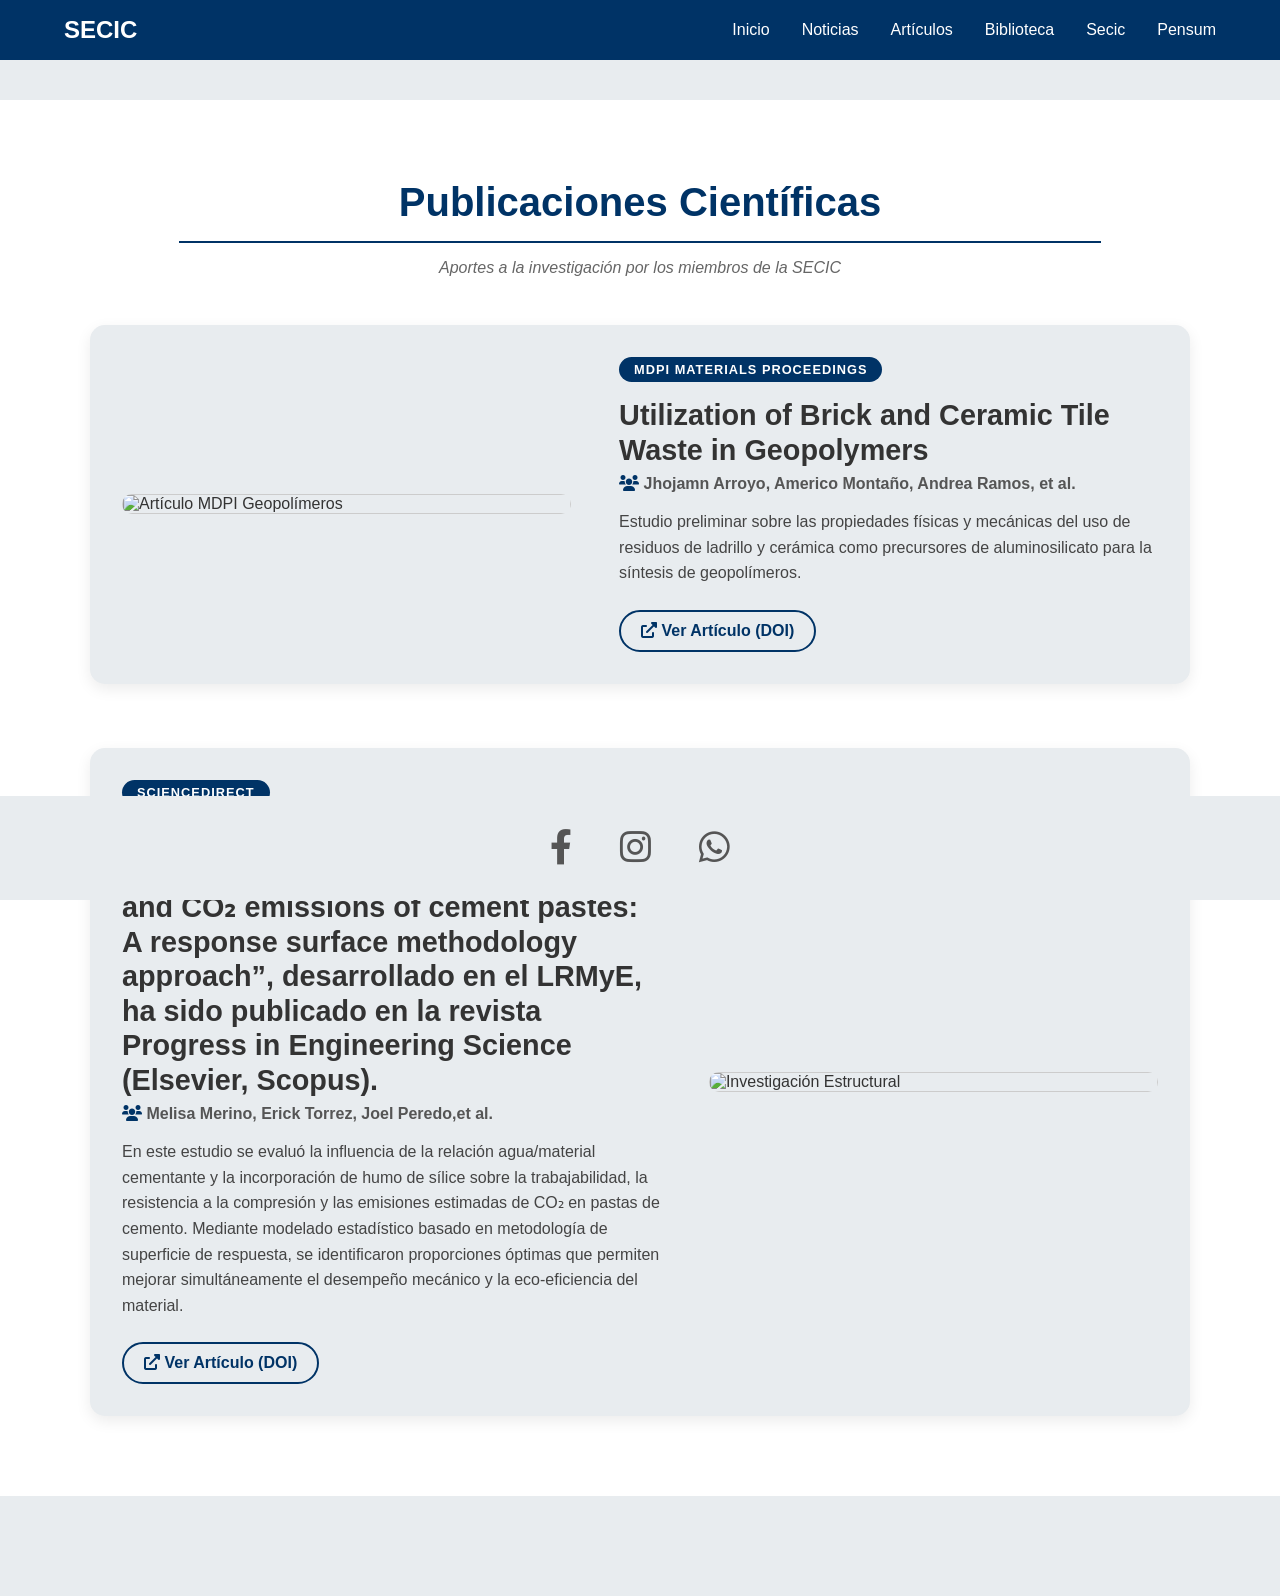
==== articulos.html @ c9910108 "Add files via upload" ====
<!DOCTYPE html>
<html lang="es">
<head>
    <meta charset="UTF-8">
    <meta name="viewport" content="width=device-width, initial-scale=1.0">
    <title>Artículos - SECIC UMSS</title>
    <link rel="stylesheet" href="style.css">
    <link rel="stylesheet" href="https://cdnjs.cloudflare.com/ajax/libs/font-awesome/6.0.0/css/all.min.css">
</head>
<body>

    <nav id="navbar">
        <div class="nav-logo">SECIC</div>
        <ul class="nav-links">
            <li><a href="index.html">Inicio</a></li>
            <li><a href="index.html#noticias">Noticias</a></li>
            <li><a href="articulos.html">Artículos</a></li>
            <li><a href="index.html#biblioteca">Biblioteca</a></li>
            <li><a href="index.html#secic">Secic</a></li>
            <li><a href="index.html#pensum">Pensum</a></li>
        </ul>
    </nav>

    <div style="height: 100px;"></div>

    <section class="articles-section">
        <div class="section-title">
            <h2>Publicaciones Científicas</h2>
            <hr class="divider">
            <p>Aportes a la investigación por los miembros de la SECIC</p>
        </div>

        <div class="articles-container">
            
            <div class="article-card">
                <div class="article-img">
                    <img src="C:\Users\mario\OneDrive\Desktop\Web-Secic\fotos\articulonewton.png" alt="Artículo MDPI Geopolímeros">
                </div>
                <div class="article-content">
                    <span class="journal-tag">MDPI Materials Proceedings</span>
                    <h3>Utilization of Brick and Ceramic Tile Waste in Geopolymers</h3>
                    <p class="authors"><i class="fas fa-users"></i> Jhojamn Arroyo, Americo Montaño, Andrea Ramos, et al.</p>
                    <p class="description">Estudio preliminar sobre las propiedades físicas y mecánicas del uso de residuos de ladrillo y cerámica como precursores de aluminosilicato para la síntesis de geopolímeros.</p>
                    <a href="https://doi.org/10.3390/materproc2025026019" target="_blank" class="btn-doi"><i class="fas fa-external-link-alt"></i> Ver Artículo (DOI)</a>
                </div>
            </div>

            <div class="article-card reversed">
                <div class="article-img">
                    <img src="C:\Users\mario\OneDrive\Desktop\Web-Secic\fotos\articulomelisa.png" alt="Investigación Estructural">
                </div>
                <div class="article-content">
                    <span class="journal-tag">ScienceDirect</span>
                    <h3>Effect of silica fume and water-to-binder ratio on workability, strength, and CO₂ emissions of cement pastes: A response surface methodology approach”, desarrollado en el LRMyE, ha sido publicado en la revista Progress in Engineering Science (Elsevier, Scopus).
</h3>
                    <p class="authors"><i class="fas fa-users"></i> Melisa Merino, Erick Torrez, Joel Peredo,et al.</p>
                    <p class="description">En este estudio se evaluó la influencia de la relación agua/material cementante y la incorporación de humo de sílice sobre la trabajabilidad, la resistencia a la compresión y las emisiones estimadas de CO₂ en pastas de cemento. Mediante modelado estadístico basado en metodología de superficie de respuesta, se identificaron proporciones óptimas que permiten mejorar simultáneamente el desempeño mecánico y la eco-eficiencia del material.</p>
                    <a href="https://doi.org/10.1016/j.pes.2026.100232" target="_blank" class="btn-doi"><i class="fas fa-external-link-alt"></i> Ver Artículo (DOI)</a>
                </div>
            </div>

        </div>
    </section>

    <div class="social-footer">
        <a href="https://www.facebook.com/umss.secic" target="_blank"><i class="fab fa-facebook-f"></i></a>
        <a href="https://www.instagram.com/umss.secic/" target="_blank"><i class="fab fa-instagram"></i></a>
        <a href="#" target="_blank"><i class="fab fa-whatsapp"></i></a>
    </div>

    <script src="script.js"></script>
</body>
</html>
---- style.css ----
:root {
    --primary-blue: #003366;
    --bg-gray: #e8ecef;
    --text-dark: #333;
    --white: #ffffff;
    --accent: #d9534f; /* Un rojo oscuro para detalles, combinando con el logo */
}

* {
    margin: 0;
    padding: 0;
    box-sizing: border-box;
    font-family: 'Segoe UI', Tahoma, Geneva, Verdana, sans-serif;
}
body {
    background-color: var(--bg-gray);
    color: var(--text-dark);
    padding-bottom: 100px; /* AÑADE O REVISA ESTA LÍNEA: Hace espacio para la barra fija al final de la página */
}

/* Navegación */
#navbar {
    background-color: var(--primary-blue);
    padding: 1rem 5%;
    display: flex;
    justify-content: space-between;
    align-items: center;
    position: fixed;
    width: 100%;
    top: 0;
    z-index: 1000;
    transition: all 0.3s ease;
}

#navbar.scrolled {
    background-color: rgba(0, 51, 102, 0.95);
    box-shadow: 0 4px 10px rgba(0,0,0,0.2);
}

.nav-logo {
    color: var(--white);
    font-size: 1.5rem;
    font-weight: bold;
}

.nav-links {
    list-style: none;
    display: flex;
    gap: 2rem;
}

.nav-links a {
    color: var(--white);
    text-decoration: none;
    font-size: 1rem;
    transition: color 0.3s;
}

.nav-links a:hover {
    color: #a0c4ff;
}

/* Hero Section */
.hero-section {
    padding: 120px 5% 50px;
    min-height: 100vh;
}

.hero-content {
    display: grid;
    grid-template-columns: 1fr 1fr;
    gap: 4rem;
    align-items: center;
}

.hero-text {
    text-align: center;
}

.main-logo {
    max-width: 100%;
    height: auto;
    margin-bottom: 2rem;
    filter: drop-shadow(0px 10px 15px rgba(0,0,0,0.1));
}

.hero-text h1 {
    font-size: 1.5rem;
    color: var(--text-dark);
    margin-bottom: 1rem;
}

.divider {
    border: none;
    height: 2px;
    background-color: var(--primary-blue);
    width: 80%;
    margin: 1rem auto;
}

.slogan {
    font-weight: bold;
    letter-spacing: 1px;
    font-size: 0.9rem;
    min-height: 40px; /* Evita saltos cuando escribe el JS */
}

/* Carrusel de Anuncios */
.hero-announcements {
    text-align: center;
}

.hero-announcements h2 {
    color: var(--primary-blue);
    font-size: 2rem;
    margin-bottom: 1rem;
}

.carousel-container {
    position: relative;
    width: 100%;
    max-width: 500px;
    margin: 0 auto;
    border-radius: 10px;
    overflow: hidden;
    box-shadow: 0 10px 25px rgba(0,0,0,0.2);
}

.carousel-slide {
    display: none;
    position: relative;
}

.carousel-slide.active {
    display: block;
    animation: fade 0.5s ease-in-out;
}

.carousel-slide img {
    width: 100%;
    height: auto;
    display: block;
}

.carousel-overlay {
    position: absolute;
    bottom: 20px;
    left: 20px;
}

.btn-leer-mas {
    background-color: var(--white);
    color: var(--primary-blue);
    padding: 10px 20px;
    text-decoration: none;
    border-radius: 25px;
    font-weight: bold;
    transition: all 0.3s;
}

.btn-leer-mas:hover {
    background-color: var(--primary-blue);
    color: var(--white);
}

.carousel-btn {
    position: absolute;
    top: 50%;
    transform: translateY(-50%);
    background-color: rgba(0,0,0,0.5);
    color: white;
    border: none;
    padding: 15px;
    cursor: pointer;
    font-size: 1.2rem;
    transition: background 0.3s;
}

.carousel-btn:hover {
    background-color: rgba(0,0,0,0.8);
}

.prev { left: 0; }
.next { right: 0; }

@keyframes fade {
    from { opacity: 0.8; }
    to { opacity: 1; }
}

/* Estadísticas Animadas */
.stats-section {
    display: flex;
    justify-content: space-around;
    padding: 4rem 5%;
    background-color: var(--primary-blue);
    color: var(--white);
}

.stat-box {
    text-align: center;
}

.stat-box h3 {
    font-size: 3rem;
    margin-bottom: 0.5rem;
}

/* --- Nueva Barra de Redes Sociales Fija al Fondo (Corregida) --- */
.social-footer {
    position: fixed;      /* Mantiene la funcionalidad de estar fija */
    bottom: 0;            /* Pegada al fondo absoluto de la pantalla */
    left: 0;              /* Pegada al borde izquierdo */
    width: 100%;          /* Ocupa todo el ancho de la pantalla */
    z-index: 999;         /* Asegura que esté por encima del contenido */
    
    /* ESTO ES LA CLAVE PARA CENTRAR SIN BURBUJA */
    display: flex;        /* Usamos flexbox */
    justify-content: center; /* Centramos los iconos horizontalmente */
    gap: 3rem;            /* Espacio grande y cómodo entre los iconos (como estaban antes) */
    
    background-color: var(--bg-gray); /* Mismo color de fondo que el body para que parezca limpio */
    padding: 2rem 0;      /* Espaciado arriba y abajo (como estaban antes) */
    text-align: center;   /* Alineación extra para navegadores viejos */
    
    /* ELIMINAMOS EL EFECTO BURBUJA */
    border-radius: 0;     /* Sin bordes redondeados */
    box-shadow: none;     /* Sin sombritas flontantes */
}

/* Reajustamos los iconos para que se parezcan a los originales */
.social-footer a {
    color: #555;          /* Gris oscuro original de los iconos */
    font-size: 2.2rem;    /* Tamaño grande (como estaban antes) */
    transition: color 0.3s, transform 0.3s;
    display: inline-block; /* Requerido para el efecto transform */
    margin: 0;            /* Quitamos márgenes manuales, el gap lo maneja */
    text-decoration: none;
}

/* El efecto al pasar el mouse (hover) sigue funcionando */
.social-footer a:hover {
    color: #0fbaff;       /* El azul brillante que te gustó */
    transform: translateY(-5px); /* El pequeño salto hacia arriba */
}

/* El efecto al pasar el mouse sigue funcionando */
.social-footer a:hover {
    color: #0fbaff;       /* O usa var(--accent) si definiste el rojo oscuro */
    transform: translateY(-3px);
}

/* Responsive */
@media (max-width: 900px) {
    .hero-content {
        grid-template-columns: 1fr;
    }
}

/* --- Sección de Artículos --- */
.articles-section {
    padding: 80px 5%;
    background-color: var(--white); /* Fondo blanco para que resalte tras el gris/azul */
}

.section-title {
    text-align: center;
    margin-bottom: 3rem;
}

.section-title h2 {
    color: var(--primary-blue);
    font-size: 2.5rem;
}

.section-title p {
    color: #666;
    font-style: italic;
}

.articles-container {
    max-width: 1100px;
    margin: 0 auto;
    display: flex;
    flex-direction: column;
    gap: 4rem; /* Espacio entre cada artículo */
}

/* Tarjeta del artículo (Flexbox al rescate) */
.article-card {
    display: flex;
    align-items: center;
    gap: 3rem;
    background-color: var(--bg-gray);
    padding: 2rem;
    border-radius: 15px;
    box-shadow: 0 5px 15px rgba(0,0,0,0.08);
    transition: transform 0.3s ease;
}

.article-card:hover {
    transform: translateY(-5px); /* Pequeño salto al pasar el mouse */
    box-shadow: 0 8px 25px rgba(0,0,0,0.15);
}

/* La magia del ZigZag: si tiene la clase "reversed", el texto va a la izquierda */
.article-card.reversed {
    flex-direction: row-reverse;
}

.article-img {
    flex: 1; /* Ocupa la mitad del espacio */
    border-radius: 10px;
    overflow: hidden;
}

.article-img img {
    width: 100%;
    height: auto;
    display: block;
    border: 1px solid #ccc; /* Un borde sutil por si la imagen es blanca */
}

.article-content {
    flex: 1.2; /* Ocupa un poco más de la mitad para dar respiro al texto */
    display: flex;
    flex-direction: column;
    align-items: flex-start;
}

.journal-tag {
    background-color: var(--primary-blue);
    color: var(--white);
    padding: 5px 15px;
    border-radius: 20px;
    font-size: 0.8rem;
    font-weight: bold;
    margin-bottom: 1rem;
    text-transform: uppercase;
    letter-spacing: 1px;
}

.article-content h3 {
    font-size: 1.8rem;
    color: var(--text-dark);
    margin-bottom: 0.5rem;
    line-height: 1.2;
}

.authors {
    color: #555;
    font-weight: bold;
    margin-bottom: 1rem;
}

.authors i {
    color: var(--primary-blue);
}

.description {
    color: #444;
    line-height: 1.6;
    margin-bottom: 1.5rem;
}

/* Botón DOI */
.btn-doi {
    background-color: transparent;
    color: var(--primary-blue);
    border: 2px solid var(--primary-blue);
    padding: 10px 20px;
    border-radius: 25px;
    text-decoration: none;
    font-weight: bold;
    transition: all 0.3s;
}

.btn-doi:hover {
    background-color: var(--primary-blue);
    color: var(--white);
}

/* --- Adaptación a Teléfonos (Responsive) --- */
@media (max-width: 768px) {
    /* Aquí forzamos a que TODOS los artículos (normales y reversed) se apilen verticalmente */
    .article-card, 
    .article-card.reversed {
        flex-direction: column;
        padding: 1.5rem;
        gap: 1.5rem;
    }

    .article-img, .article-content {
        width: 100%;
    }
    
    .article-content h3 {
        font-size: 1.4rem;
    }
}
/* --- Sección del Pensum --- */
.pensum-section {
    padding: 40px 5% 100px; /* Padding inferior grande para que no lo tape la barra social */
    background-color: var(--white);
    text-align: center;
    min-height: 100vh;
}

/* El contenedor que soluciona el problema en móviles */
.pensum-wrapper {
    max-width: 1200px;
    margin: 2rem auto;
    background-color: #6a9cba; /* Un color de fondo parecido al que tenías en Wix por si hay transparencias */
    border-radius: 15px;
    box-shadow: 0 10px 25px rgba(0,0,0,0.15);
    
    /* LA MAGIA PARA CELULARES ESTÁ AQUÍ */
    overflow-x: auto; 
    -webkit-overflow-scrolling: touch; /* Hace que el deslizamiento en iPhone sea suave */
}

.pensum-img {
    width: 100%;
    /* Obligamos a la imagen a no encogerse más de esto para que las letras se lean */
    min-width: 800px; 
    height: auto;
    display: block;
    border-radius: 15px;
}

/* Estilos del botón de descarga potente */
.download-container {
    margin-top: 3rem;
}

.btn-download {
    display: inline-flex;
    align-items: center;
    gap: 12px;
    background-color: var(--primary-blue);
    color: var(--white);
    padding: 15px 35px;
    border-radius: 50px;
    font-size: 1.2rem;
    font-weight: bold;
    text-decoration: none;
    box-shadow: 0 5px 15px rgba(0, 51, 102, 0.3);
    transition: all 0.3s ease;
}

.btn-download:hover {
    background-color: #0fbaff; /* Cambia a un azul más brillante */
    color: var(--white);
    transform: translateY(-5px);
    box-shadow: 0 8px 25px rgba(15, 186, 255, 0.4);
}

.btn-download i {
    font-size: 1.5rem;
}
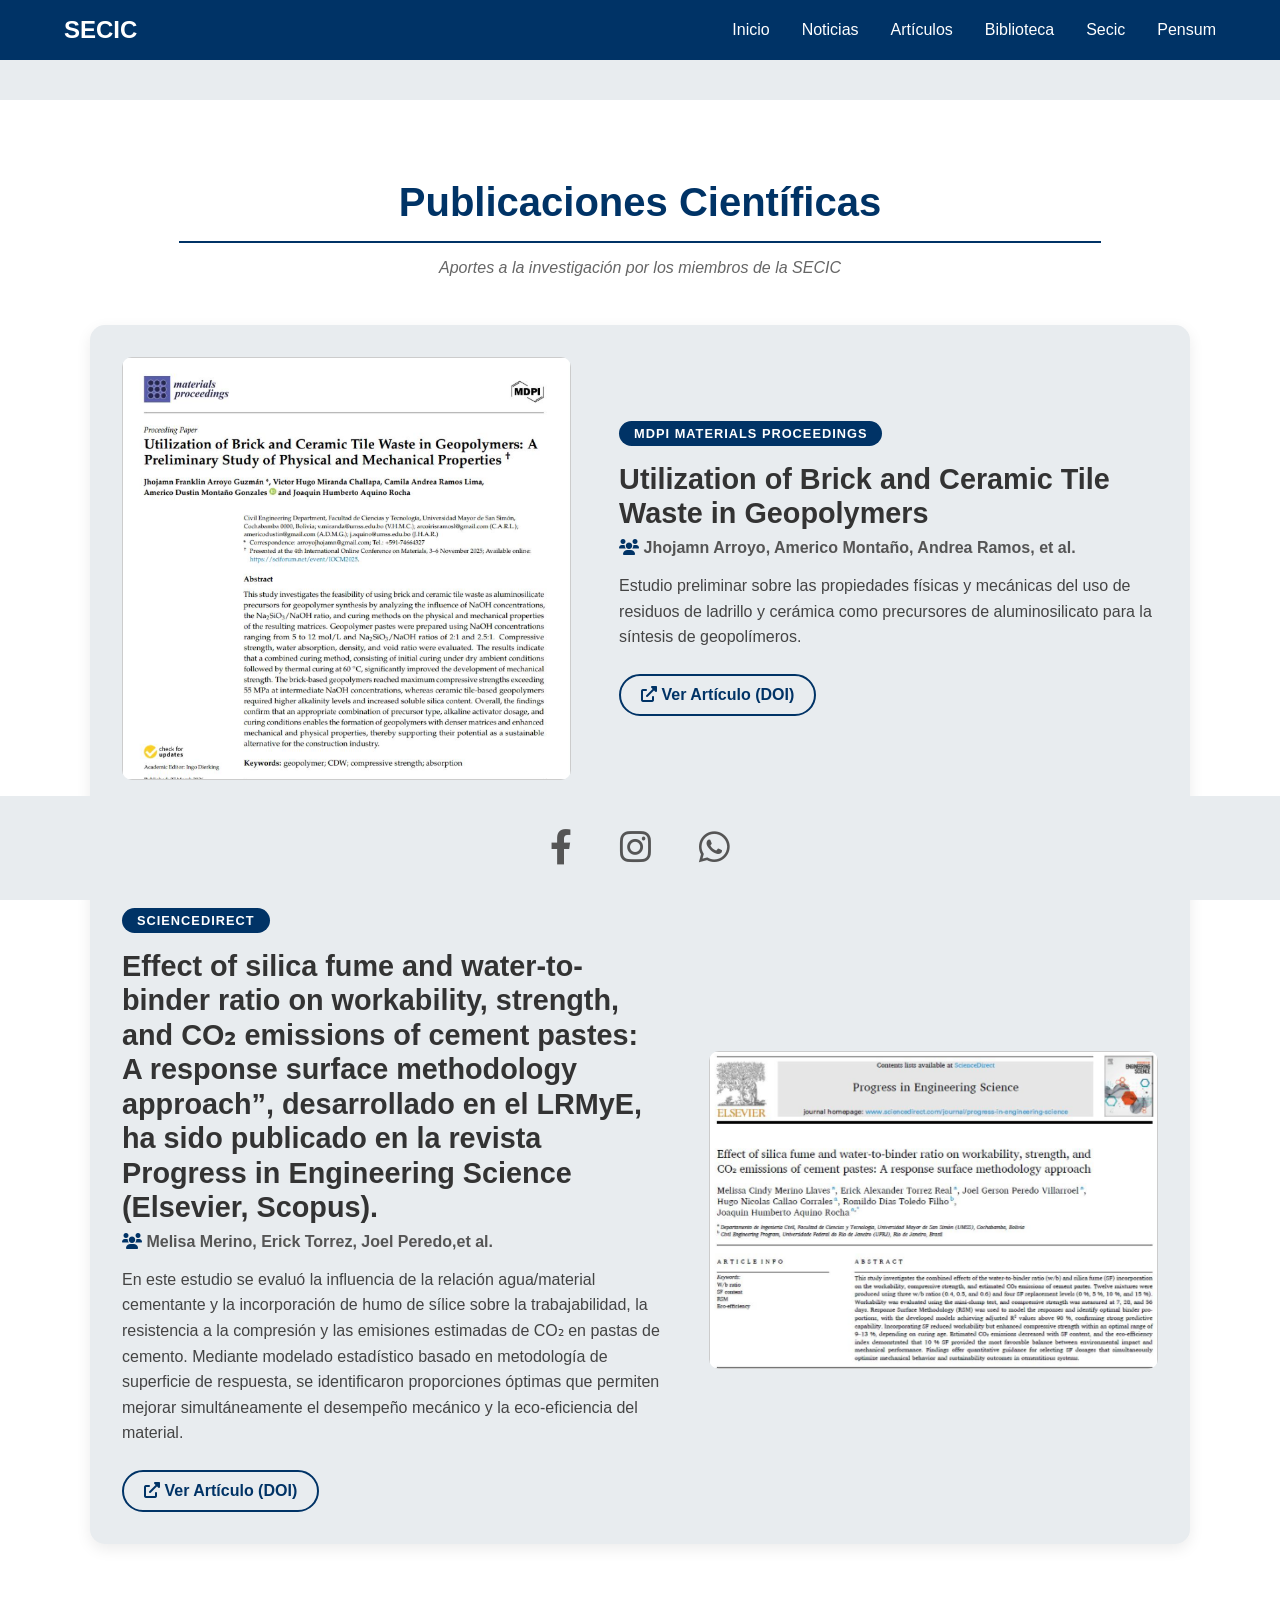
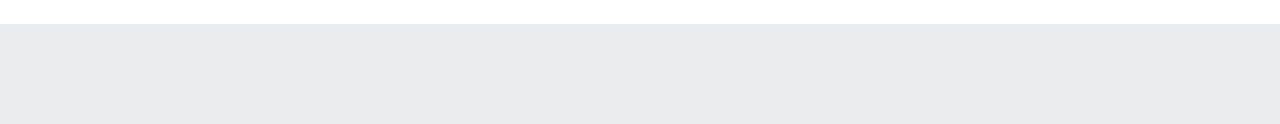
==== commit 733414d1: "Update articulos.html" ====
--- a/articulos.html
+++ b/articulos.html
@@ -34,7 +34,7 @@
             
             <div class="article-card">
                 <div class="article-img">
-                    <img src="C:\Users\mario\OneDrive\Desktop\Web-Secic\fotos\articulonewton.png" alt="Artículo MDPI Geopolímeros">
+                    <img src="fotos\articulonewton.png" alt="Artículo MDPI Geopolímeros">
                 </div>
                 <div class="article-content">
                     <span class="journal-tag">MDPI Materials Proceedings</span>
@@ -47,7 +47,7 @@
 
             <div class="article-card reversed">
                 <div class="article-img">
-                    <img src="C:\Users\mario\OneDrive\Desktop\Web-Secic\fotos\articulomelisa.png" alt="Investigación Estructural">
+                    <img src="fotos\articulomelisa.png" alt="Investigación Estructural">
                 </div>
                 <div class="article-content">
                     <span class="journal-tag">ScienceDirect</span>
@@ -70,4 +70,4 @@
 
     <script src="script.js"></script>
 </body>
-</html>+</html>
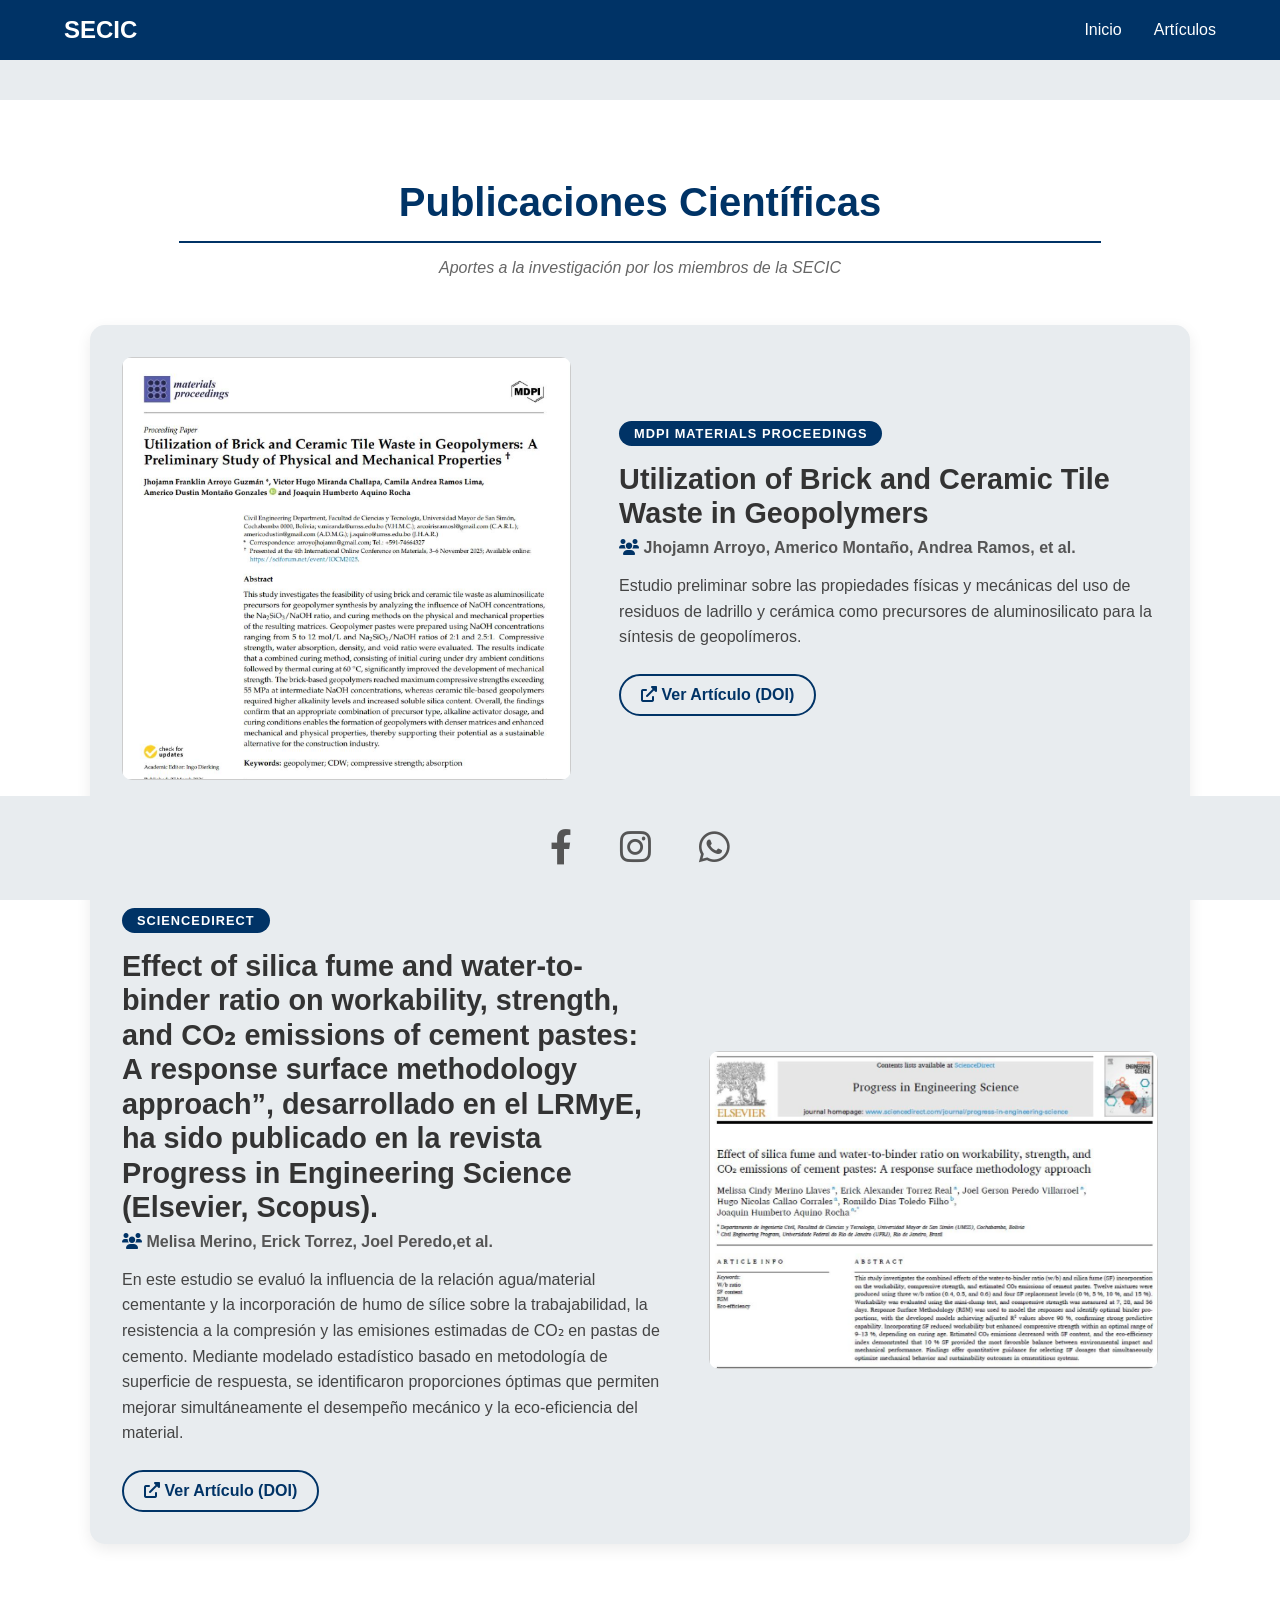
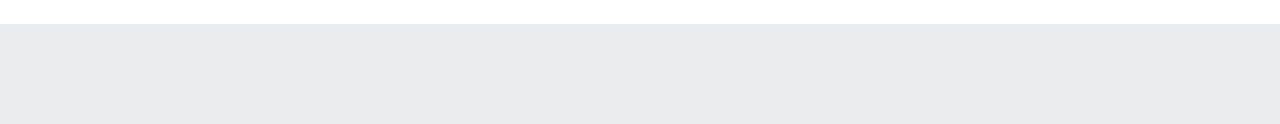
==== commit 805c1764: "Update articulos.html" ====
--- a/articulos.html
+++ b/articulos.html
@@ -13,11 +13,11 @@
         <div class="nav-logo">SECIC</div>
         <ul class="nav-links">
             <li><a href="index.html">Inicio</a></li>
-            <li><a href="index.html#noticias">Noticias</a></li>
+            <!-- <li><a href="index.html#noticias">Noticias</a></li>-->
             <li><a href="articulos.html">Artículos</a></li>
-            <li><a href="index.html#biblioteca">Biblioteca</a></li>
-            <li><a href="index.html#secic">Secic</a></li>
-            <li><a href="index.html#pensum">Pensum</a></li>
+            <!--<li><a href="index.html#biblioteca">Biblioteca</a></li>>-->
+           <!-- <li><a href="index.html#secic">Secic</a></li>>-->
+            <!--<li><a href="index.html#pensum">Pensum</a></li>>-->
         </ul>
     </nav>
 
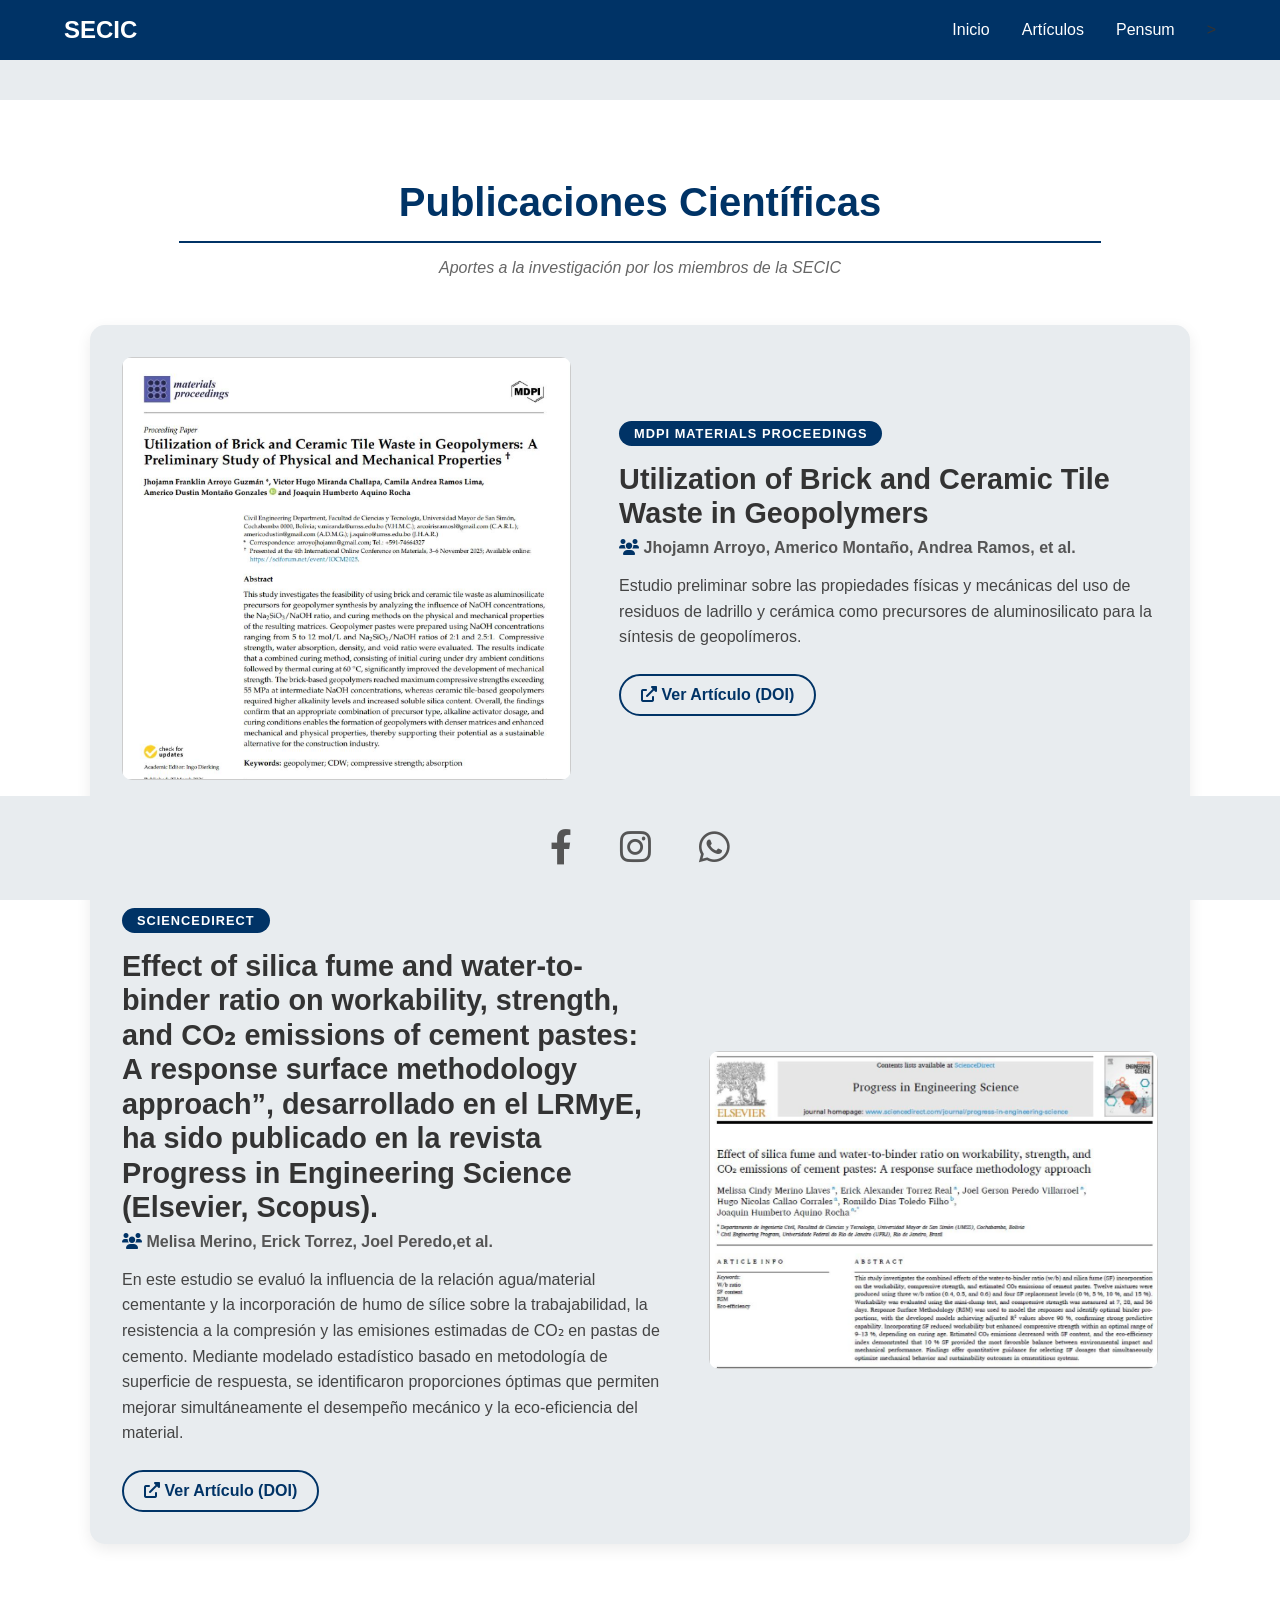
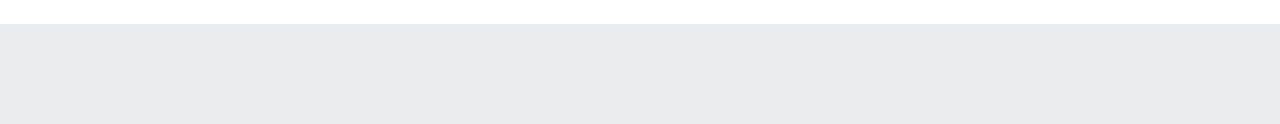
==== commit 2d3bf2c1: "Update articulos.html" ====
--- a/articulos.html
+++ b/articulos.html
@@ -17,7 +17,7 @@
             <li><a href="articulos.html">Artículos</a></li>
             <!--<li><a href="index.html#biblioteca">Biblioteca</a></li>>-->
            <!-- <li><a href="index.html#secic">Secic</a></li>>-->
-            <!--<li><a href="index.html#pensum">Pensum</a></li>>-->
+           <li><a href="index.html#pensum">Pensum</a></li>>
         </ul>
     </nav>
 
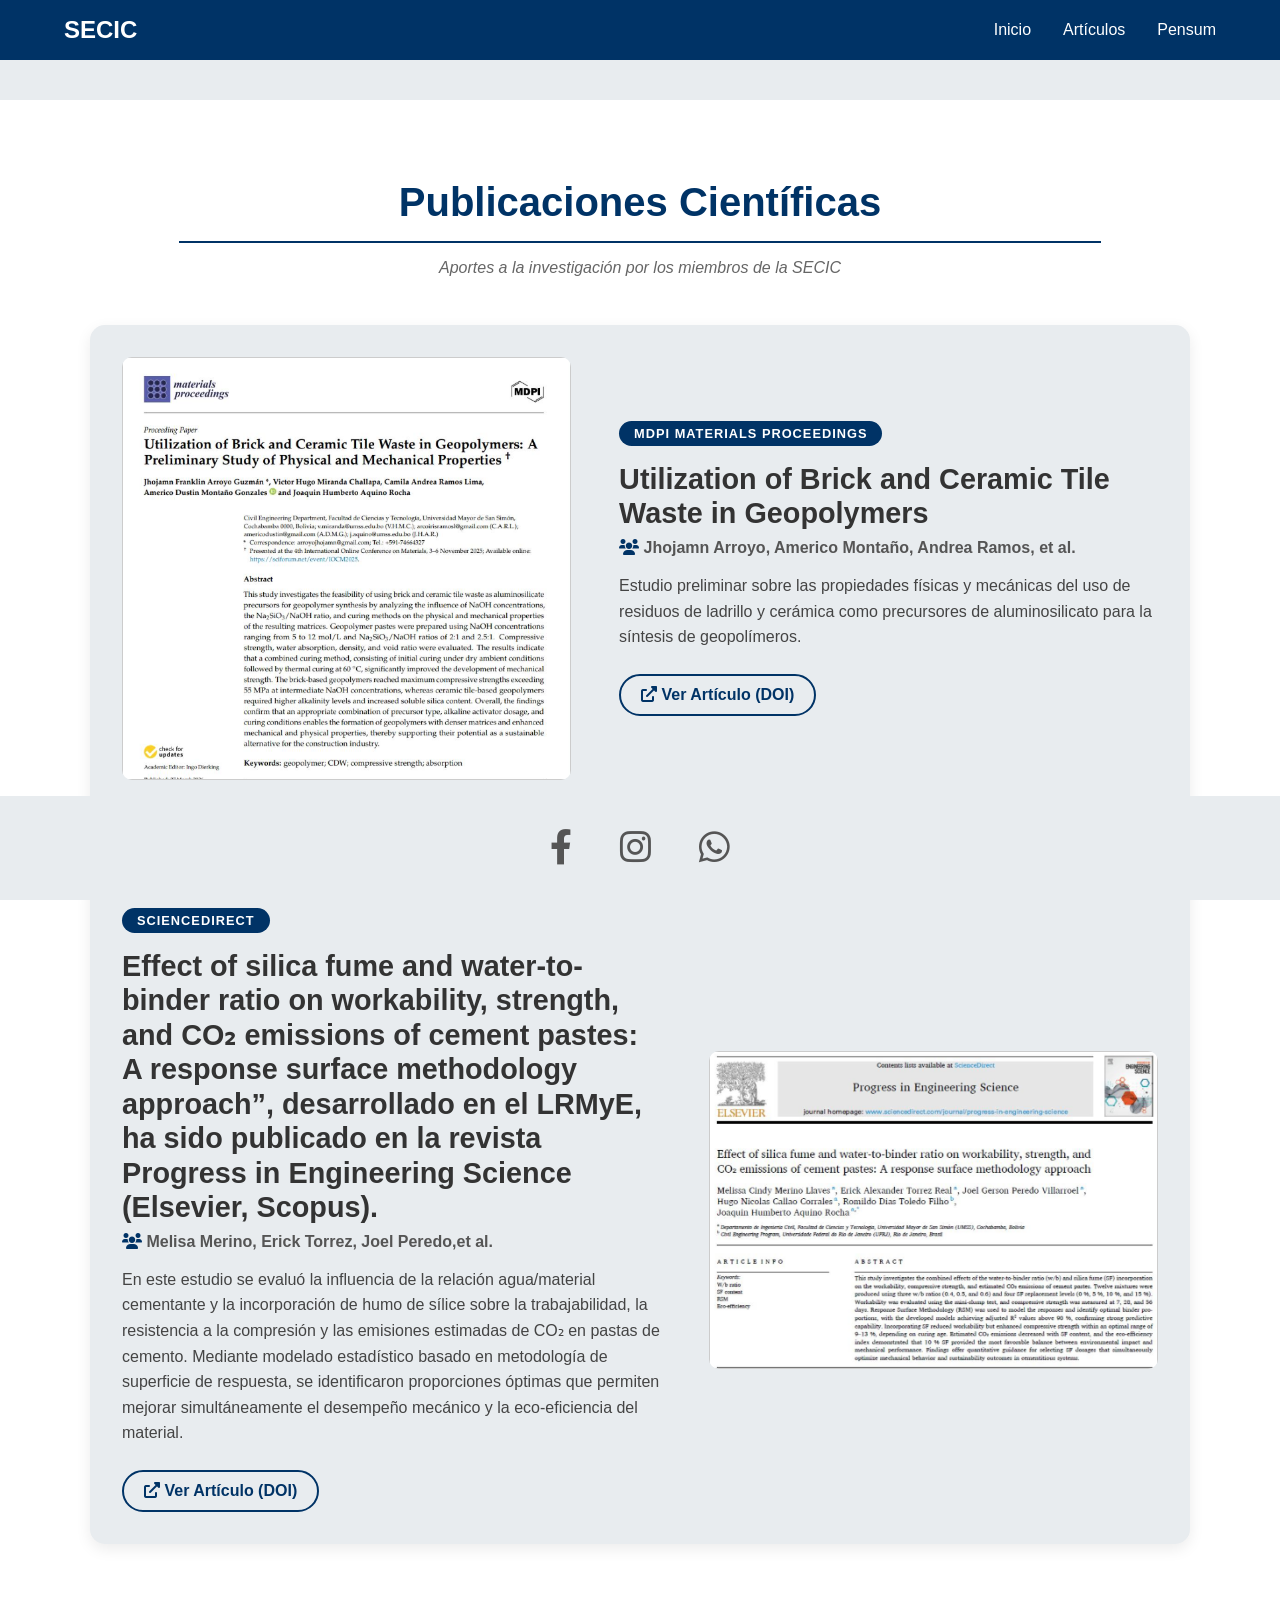
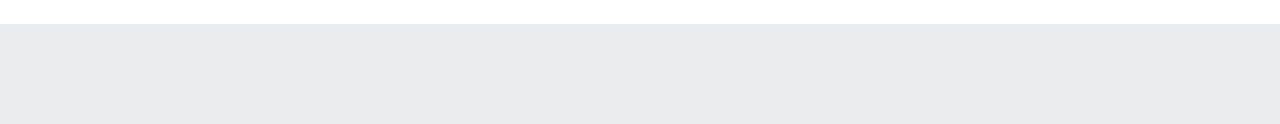
==== commit 7eacaf9e: "Update articulos.html" ====
--- a/articulos.html
+++ b/articulos.html
@@ -11,13 +11,13 @@
 
     <nav id="navbar">
         <div class="nav-logo">SECIC</div>
-        <ul class="nav-links">
+     <ul class="nav-links">
             <li><a href="index.html">Inicio</a></li>
-            <!-- <li><a href="index.html#noticias">Noticias</a></li>-->
+            <!-- <li><a href="index.html#noticias">Noticias</a></li> -->
             <li><a href="articulos.html">Artículos</a></li>
-            <!--<li><a href="index.html#biblioteca">Biblioteca</a></li>>-->
-           <!-- <li><a href="index.html#secic">Secic</a></li>>-->
-           <li><a href="index.html#pensum">Pensum</a></li>>
+            <!-- <li><a href="index.html#biblioteca">Biblioteca</a></li> -->
+            <!-- <li><a href="index.html#secic">Secic</a></li> -->
+            <li><a href="pensum.html">Pensum</a></li>
         </ul>
     </nav>
 
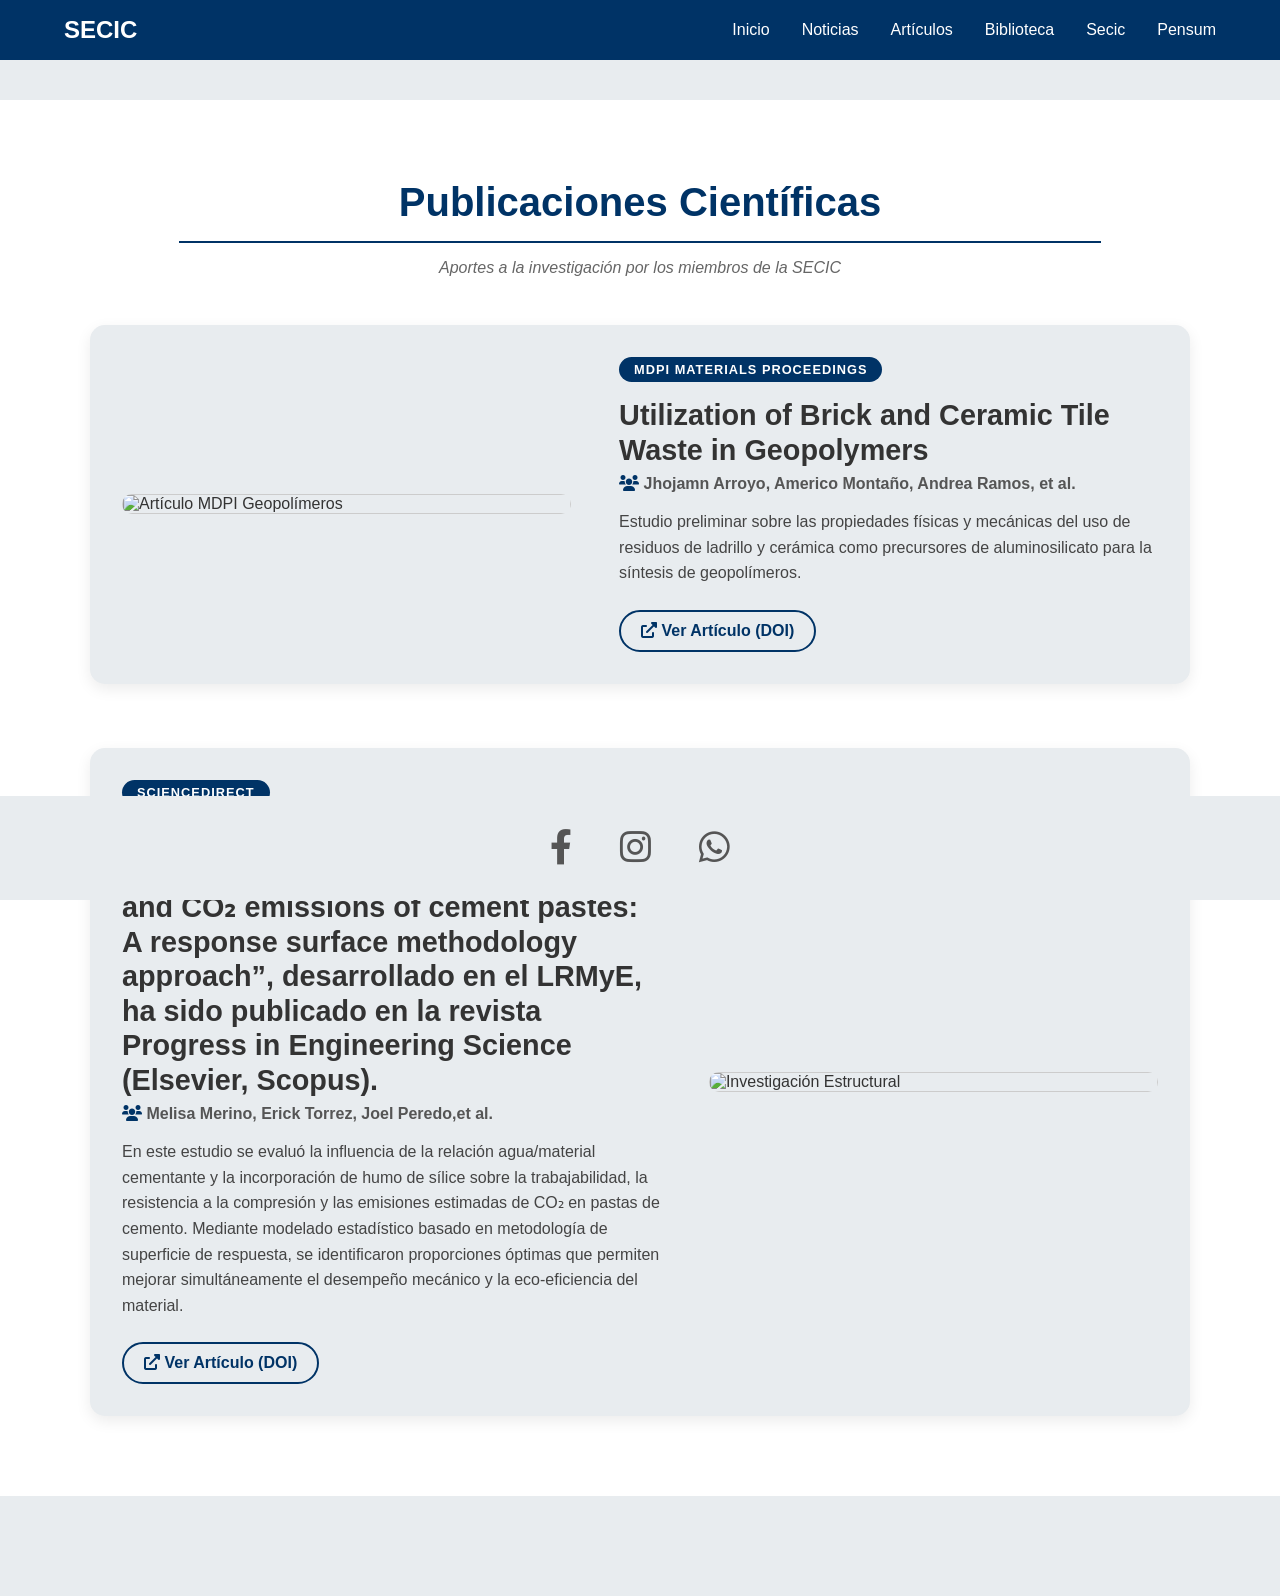
==== commit 98937ed5: "Add files via upload" ====
--- a/articulos.html
+++ b/articulos.html
@@ -11,13 +11,13 @@
 
     <nav id="navbar">
         <div class="nav-logo">SECIC</div>
-     <ul class="nav-links">
+        <ul class="nav-links">
             <li><a href="index.html">Inicio</a></li>
-            <!-- <li><a href="index.html#noticias">Noticias</a></li> -->
+            <li><a href="index.html#noticias">Noticias</a></li>
             <li><a href="articulos.html">Artículos</a></li>
-            <!-- <li><a href="index.html#biblioteca">Biblioteca</a></li> -->
-            <!-- <li><a href="index.html#secic">Secic</a></li> -->
-            <li><a href="pensum.html">Pensum</a></li>
+            <li><a href="index.html#biblioteca">Biblioteca</a></li>
+            <li><a href="index.html#secic">Secic</a></li>
+            <li><a href="index.html#pensum">Pensum</a></li>
         </ul>
     </nav>
 
@@ -34,7 +34,7 @@
             
             <div class="article-card">
                 <div class="article-img">
-                    <img src="fotos\articulonewton.png" alt="Artículo MDPI Geopolímeros">
+                    <img src="C:\Users\mario\OneDrive\Desktop\Web-Secic\fotos\articulonewton.png" alt="Artículo MDPI Geopolímeros">
                 </div>
                 <div class="article-content">
                     <span class="journal-tag">MDPI Materials Proceedings</span>
@@ -47,7 +47,7 @@
 
             <div class="article-card reversed">
                 <div class="article-img">
-                    <img src="fotos\articulomelisa.png" alt="Investigación Estructural">
+                    <img src="C:\Users\mario\OneDrive\Desktop\Web-Secic\fotos\articulomelisa.png" alt="Investigación Estructural">
                 </div>
                 <div class="article-content">
                     <span class="journal-tag">ScienceDirect</span>
@@ -70,4 +70,4 @@
 
     <script src="script.js"></script>
 </body>
-</html>
+</html>
--- a/style.css
+++ b/style.css
@@ -457,4 +457,113 @@
 
 .btn-download i {
     font-size: 1.5rem;
+}
+/* --- Pensum Interactivo --- */
+.interactive-pensum-section {
+    padding: 40px 5%;
+    background-color: #5a8ca8; /* Fondo azul similar al de tu diagrama */
+    min-height: 100vh;
+}
+
+.interactive-pensum-section .section-title h2, 
+.interactive-pensum-section .section-title p {
+    color: var(--white);
+}
+
+.interactive-pensum-section .divider {
+    background-color: var(--white);
+}
+
+/* Leyenda */
+.pensum-legend {
+    display: flex;
+    justify-content: center;
+    gap: 20px;
+    margin-bottom: 30px;
+    color: white;
+    font-weight: bold;
+}
+
+.legend-item {
+    display: flex;
+    align-items: center;
+    gap: 10px;
+}
+
+.legend-item .box {
+    width: 20px;
+    height: 20px;
+    border-radius: 5px;
+    border: 2px solid #333;
+}
+
+.box.passed { background-color: #4CAF50; }
+.box.available { background-color: white; }
+.box.locked { background-color: #a0a0a0; }
+
+/* Grilla de Materias */
+.pensum-grid {
+    display: grid;
+    grid-template-columns: repeat(5, 1fr);
+    gap: 15px;
+    max-width: 1200px;
+    margin: 0 auto;
+    overflow-x: auto; /* Para celulares */
+    padding-bottom: 20px;
+}
+
+.semester-header {
+    background-color: #88b0c7;
+    color: #1a1a1a;
+    font-weight: 900;
+    text-align: center;
+    padding: 10px;
+    border: 3px solid #1a1a1a;
+    border-radius: 5px;
+    margin-bottom: 10px;
+}
+
+/* Botones de Materias */
+.subject-btn {
+    padding: 15px 10px;
+    border: 3px solid #1a1a1a;
+    border-radius: 30px; /* Forma de píldora como en tu diagrama */
+    font-weight: bold;
+    font-size: 0.85rem;
+    cursor: pointer;
+    transition: all 0.3s ease;
+    text-align: center;
+    min-height: 60px;
+    display: flex;
+    align-items: center;
+    justify-content: center;
+}
+
+/* ESTADOS DE LAS MATERIAS */
+.subject-btn.locked {
+    background-color: #a0a0a0;
+    color: #555;
+    cursor: not-allowed;
+}
+
+.subject-btn.available {
+    background-color: white;
+    color: #1a1a1a;
+}
+
+.subject-btn.available:hover {
+    transform: scale(1.05);
+    box-shadow: 0 5px 10px rgba(0,0,0,0.2);
+}
+
+.subject-btn.passed {
+    background-color: #4CAF50;
+    color: white;
+    text-decoration: line-through; /* Tacha el texto */
+    border-color: #2e7d32;
+}
+
+.subject-btn.passed:hover {
+    transform: scale(1.05);
+    background-color: #45a049;
 }
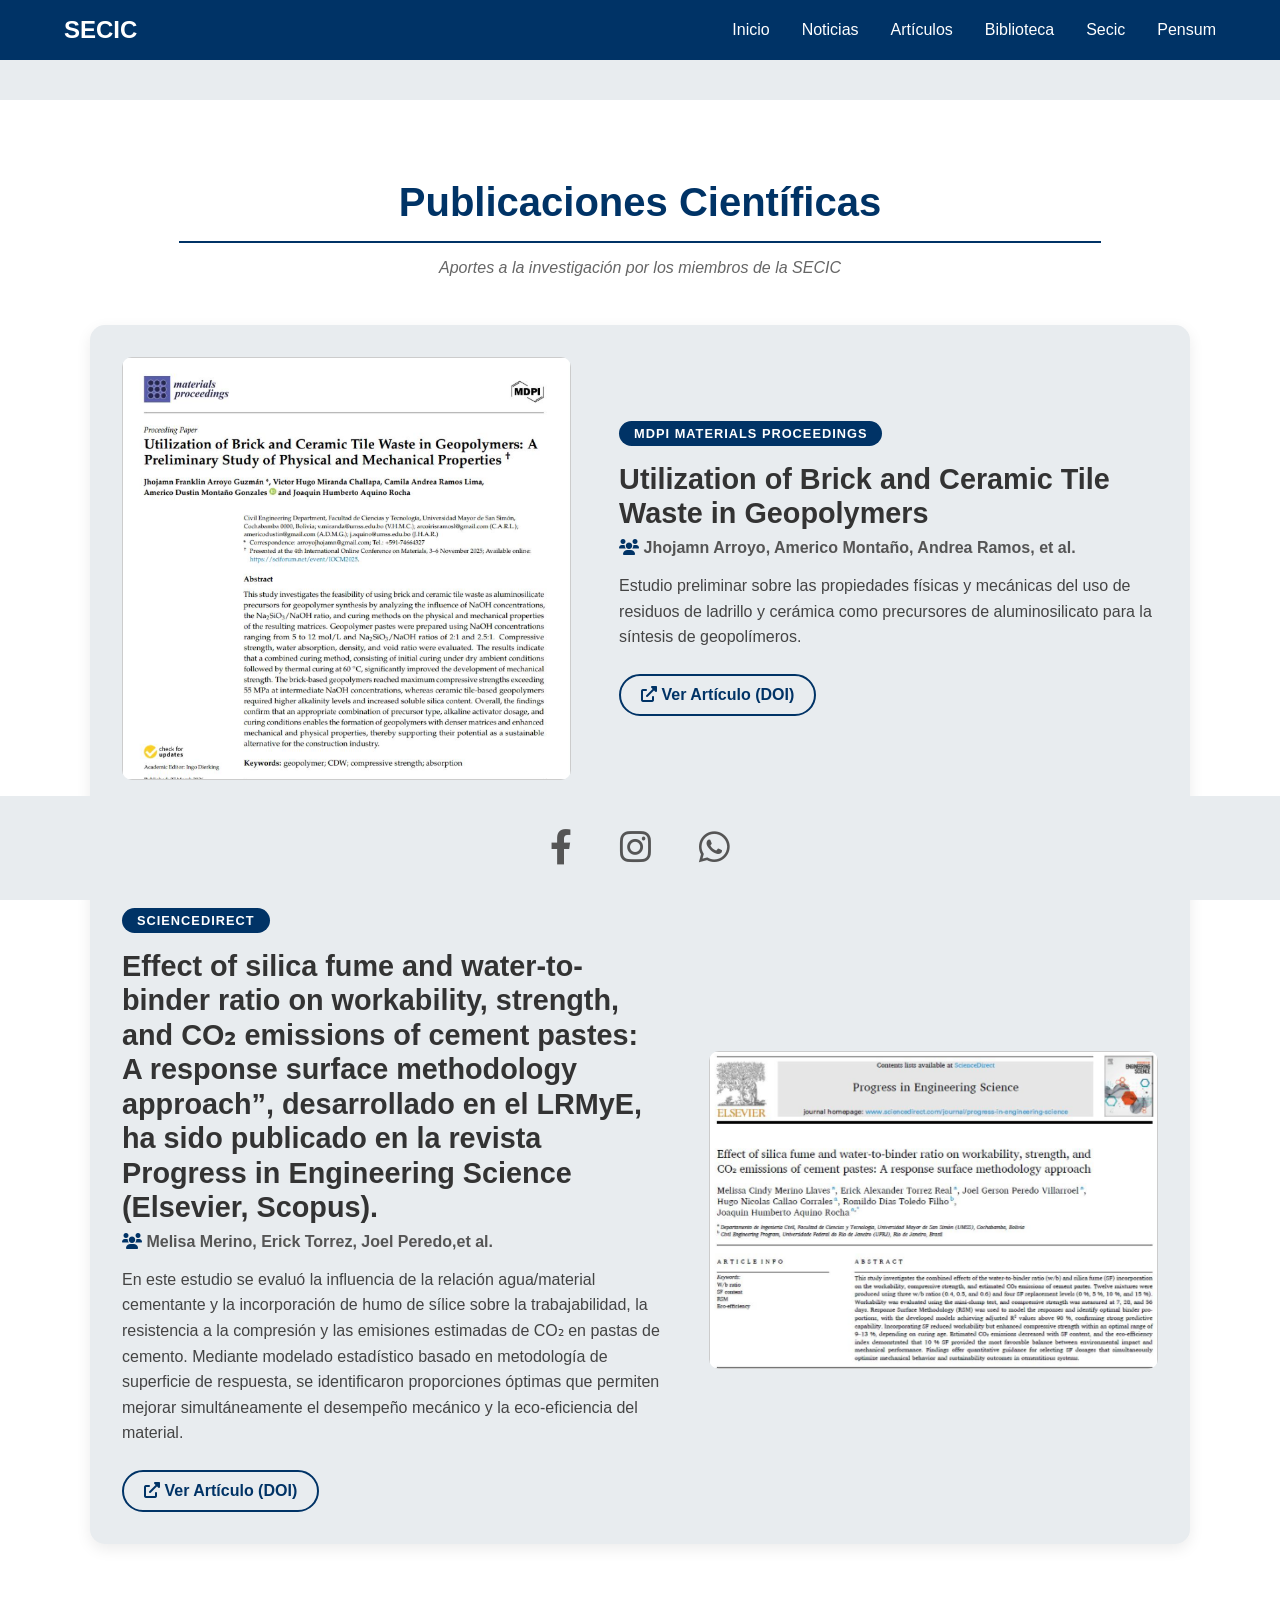
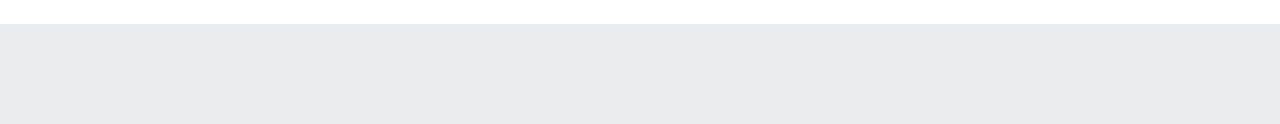
==== commit 318a09d0: "Update articulos.html" ====
--- a/articulos.html
+++ b/articulos.html
@@ -34,7 +34,7 @@
             
             <div class="article-card">
                 <div class="article-img">
-                    <img src="C:\Users\mario\OneDrive\Desktop\Web-Secic\fotos\articulonewton.png" alt="Artículo MDPI Geopolímeros">
+                    <img src="fotos\articulonewton.png" alt="Artículo MDPI Geopolímeros">
                 </div>
                 <div class="article-content">
                     <span class="journal-tag">MDPI Materials Proceedings</span>
@@ -47,7 +47,7 @@
 
             <div class="article-card reversed">
                 <div class="article-img">
-                    <img src="C:\Users\mario\OneDrive\Desktop\Web-Secic\fotos\articulomelisa.png" alt="Investigación Estructural">
+                    <img src="fotos\articulomelisa.png" alt="Investigación Estructural">
                 </div>
                 <div class="article-content">
                     <span class="journal-tag">ScienceDirect</span>
@@ -70,4 +70,4 @@
 
     <script src="script.js"></script>
 </body>
-</html>+</html>
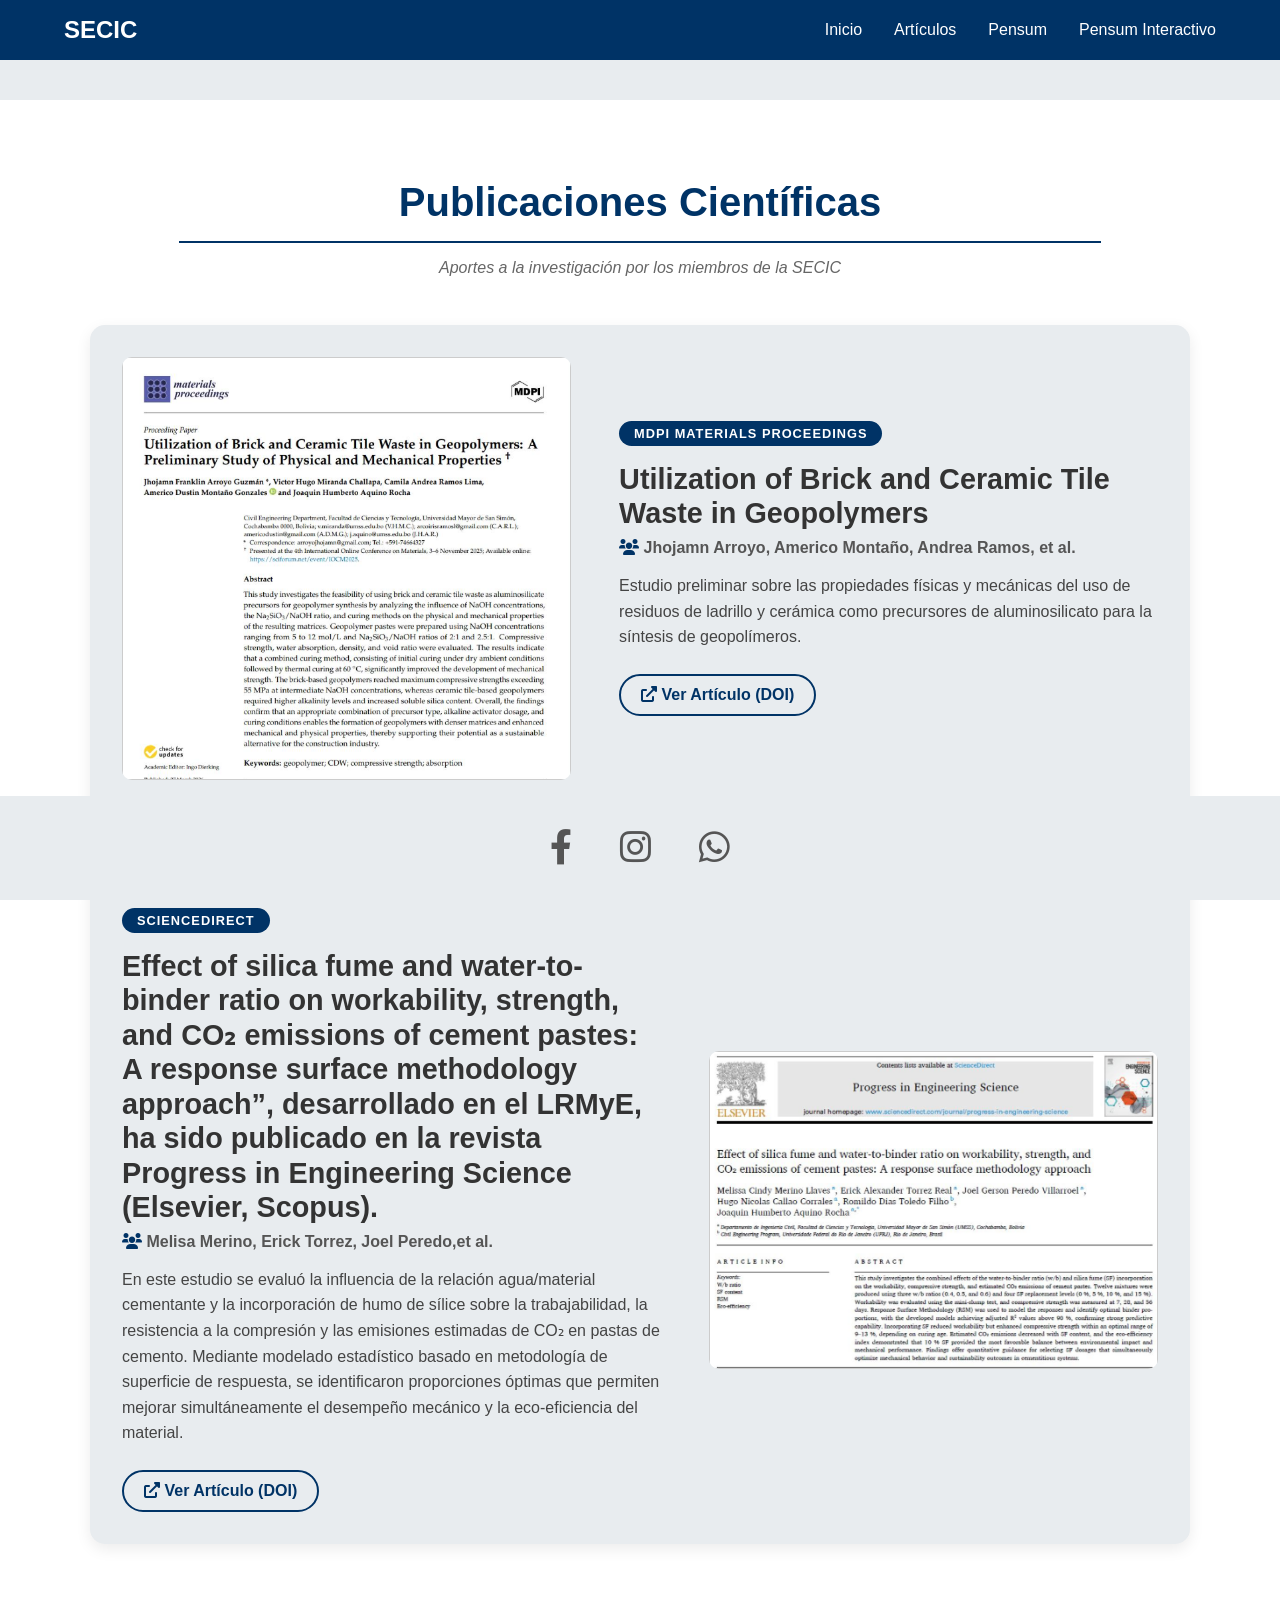
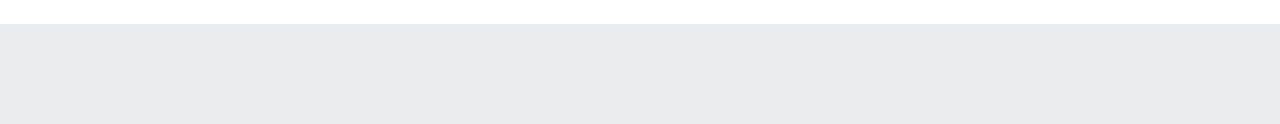
==== commit e2be71d7: "Update articulos.html" ====
--- a/articulos.html
+++ b/articulos.html
@@ -13,11 +13,12 @@
         <div class="nav-logo">SECIC</div>
         <ul class="nav-links">
             <li><a href="index.html">Inicio</a></li>
-            <li><a href="index.html#noticias">Noticias</a></li>
-            <li><a href="articulos.html">Artículos</a></li>
-            <li><a href="index.html#biblioteca">Biblioteca</a></li>
-            <li><a href="index.html#secic">Secic</a></li>
-            <li><a href="index.html#pensum">Pensum</a></li>
+             <!--<li><a href="#noticias">Noticias</a></li>-->
+            <li><a href="articulos.html">Artículos</a></li> 
+            <!-- <li><a href="#biblioteca">Biblioteca</a></li>-->
+             <!-- <li><a href="#secic">Secic</a></li>-->
+            <li><a href="pensum.html">Pensum</a></li>
+            <li><a href="pensum-interactivo.html">Pensum Interactivo</a></li>
         </ul>
     </nav>
 
